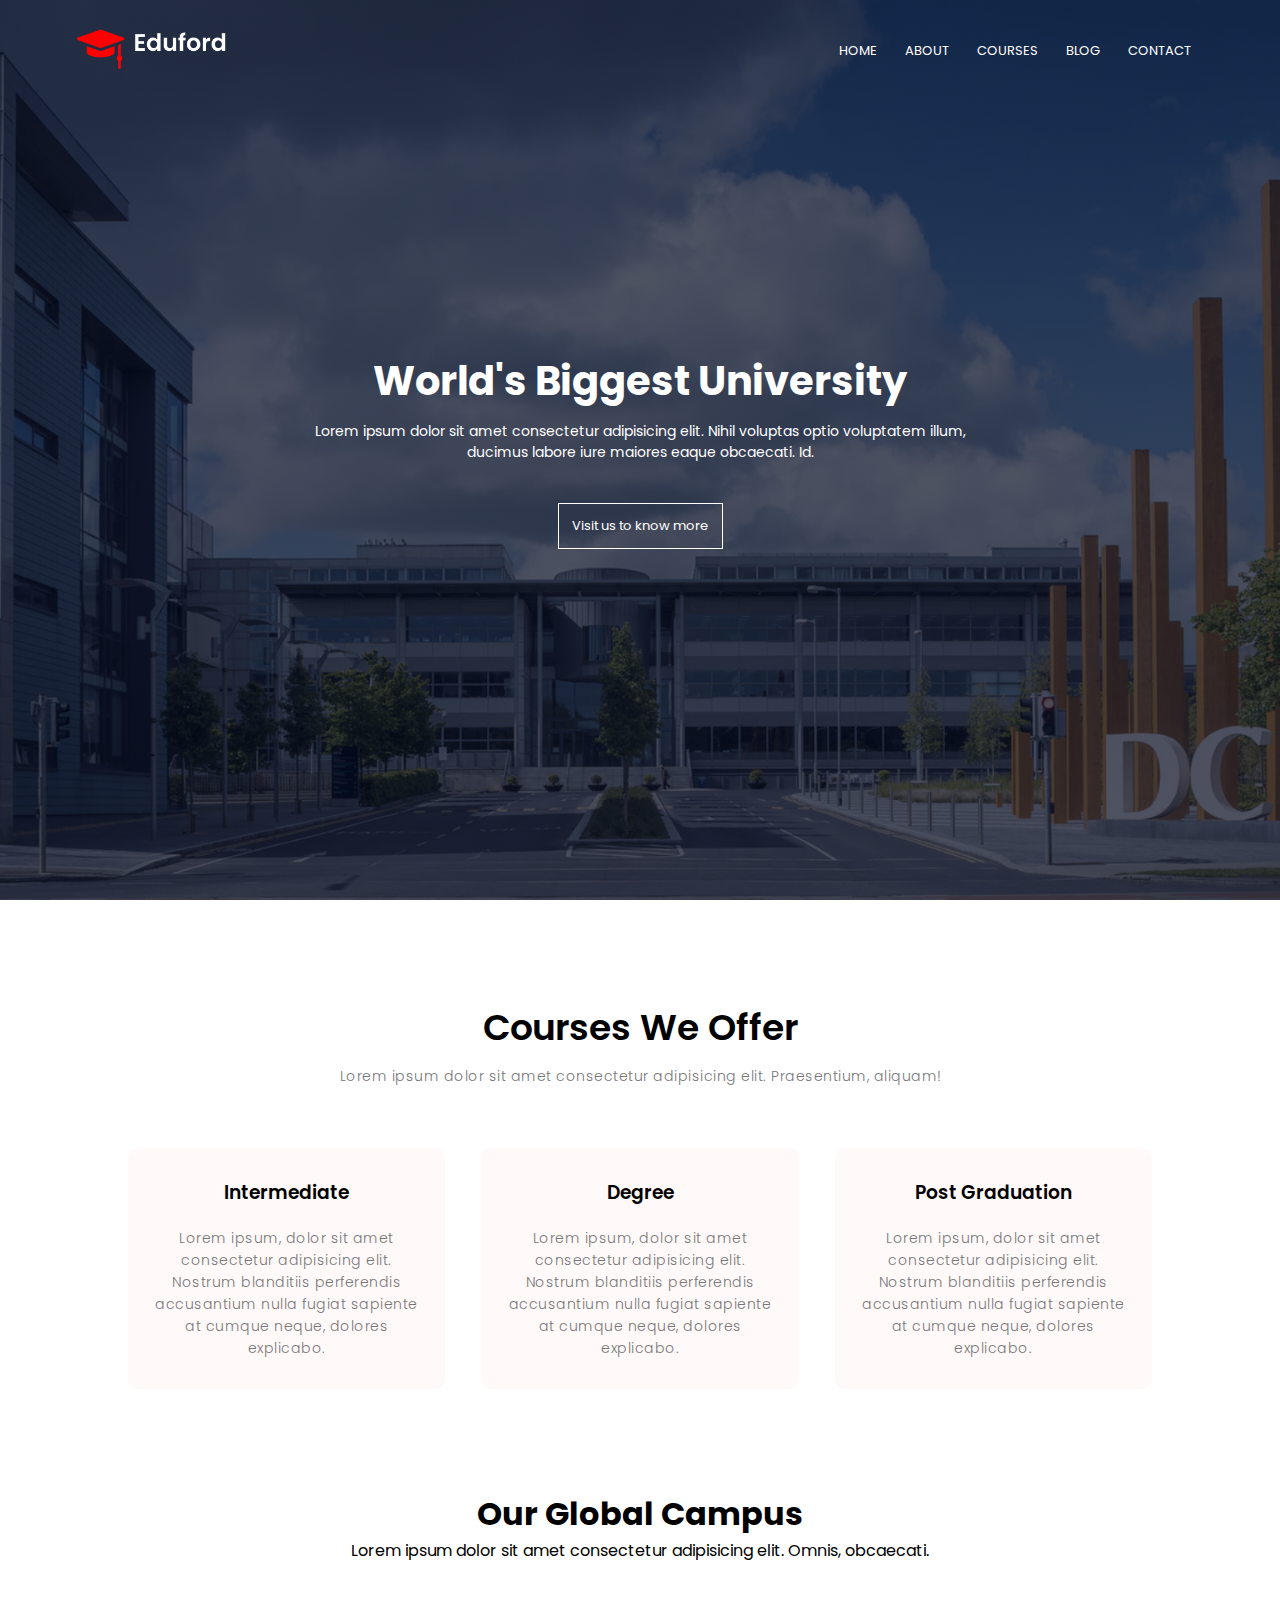
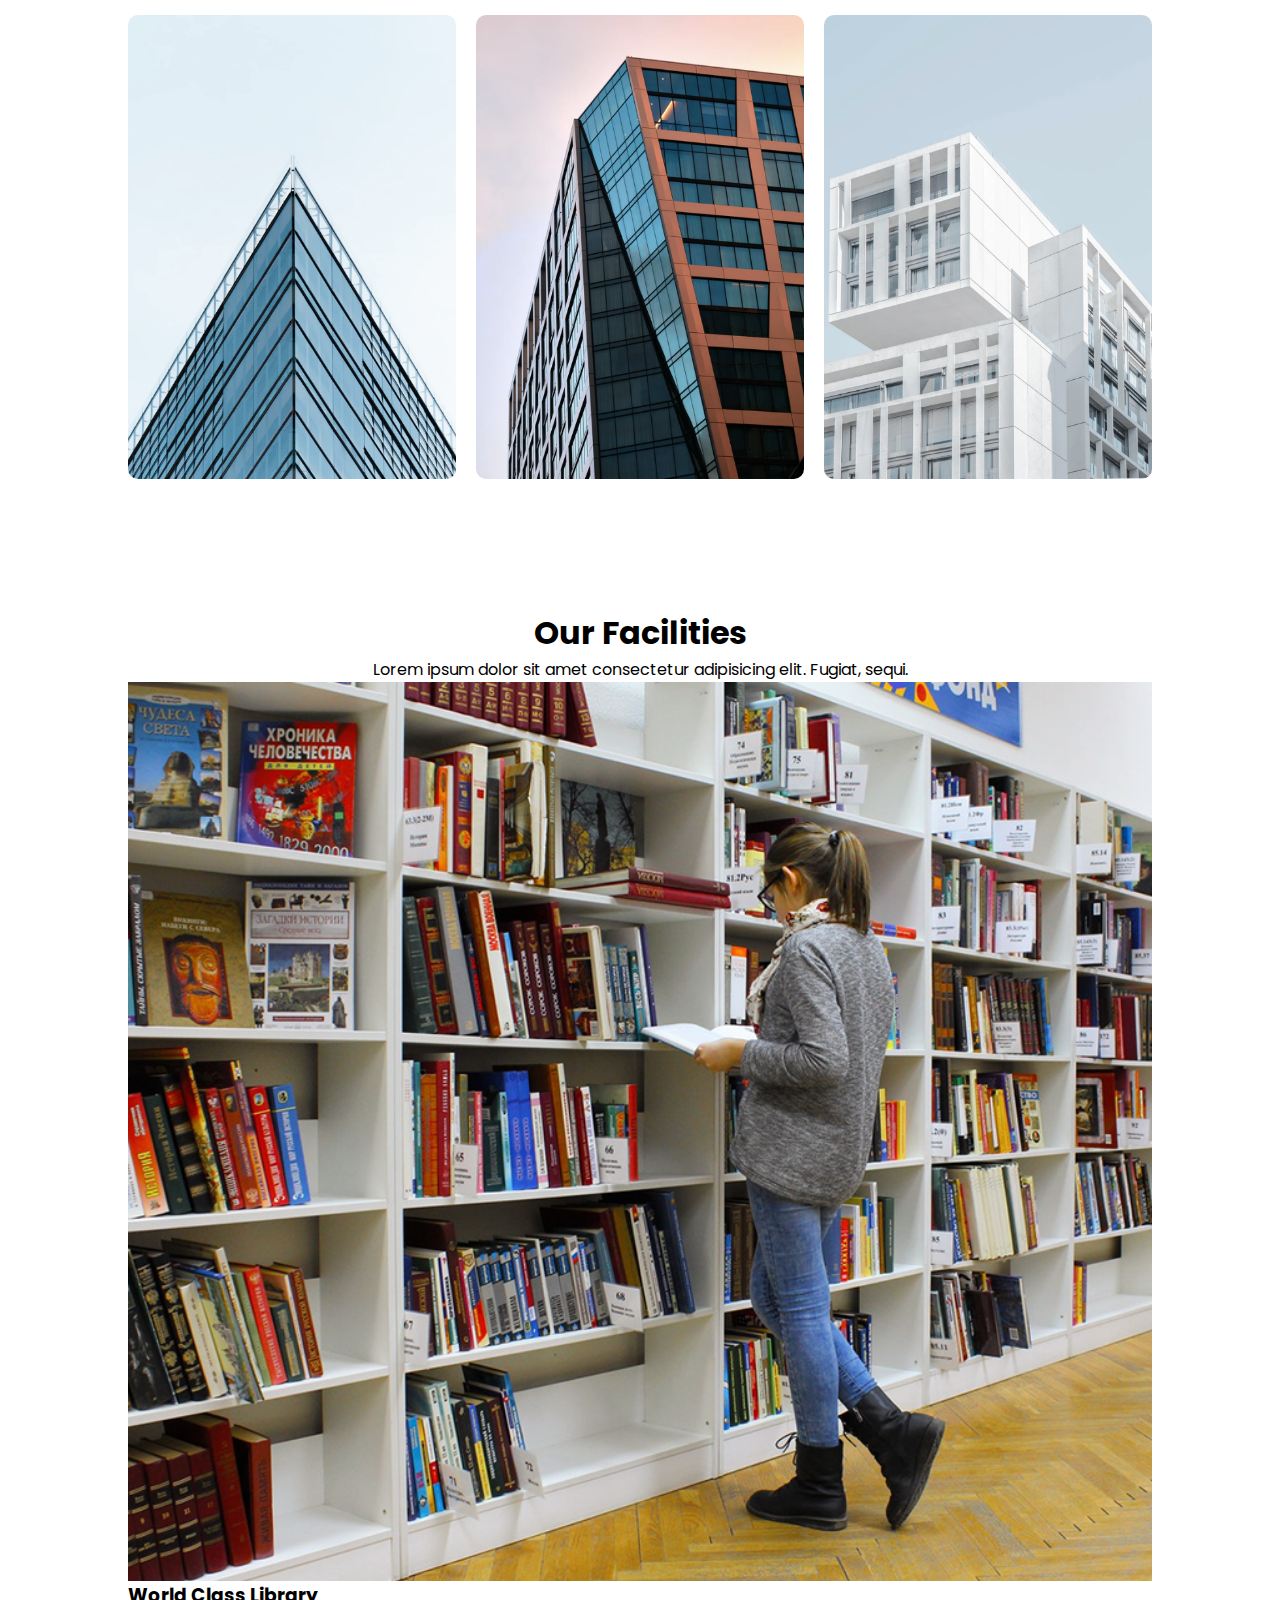
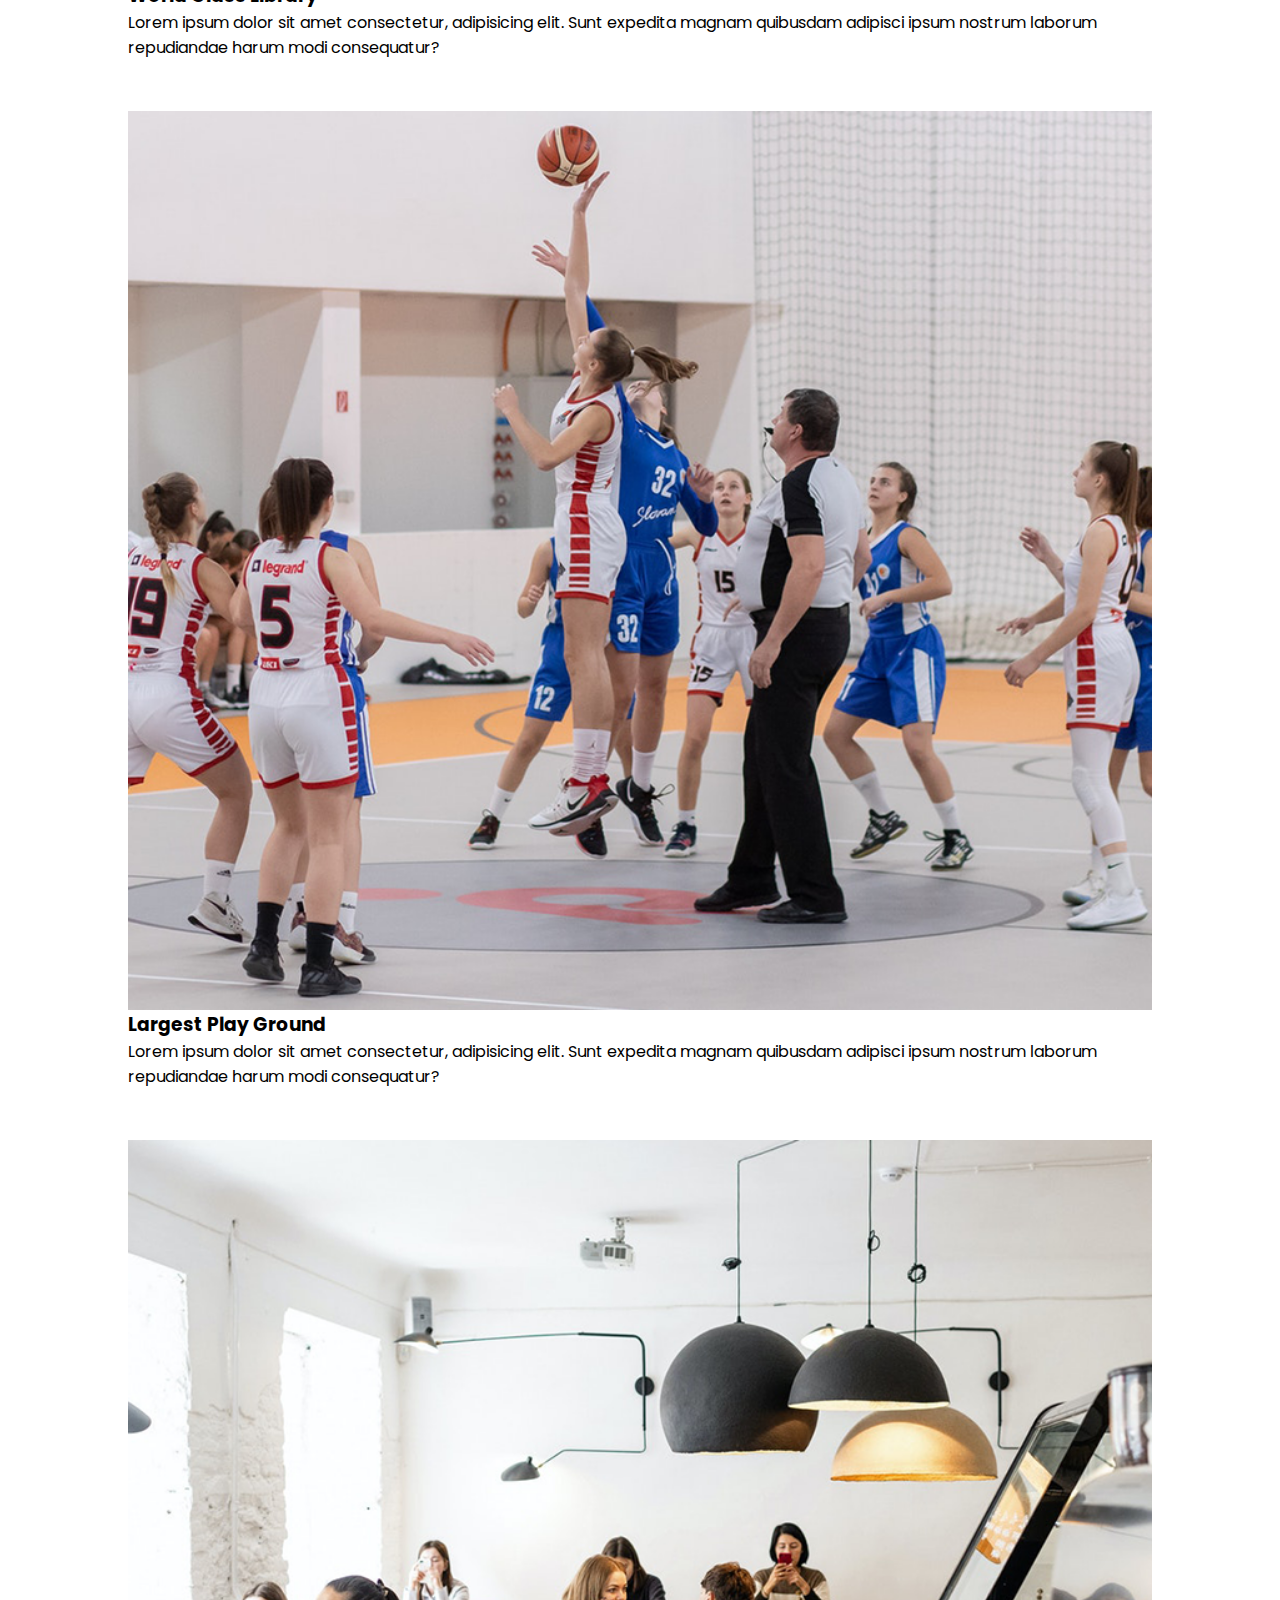
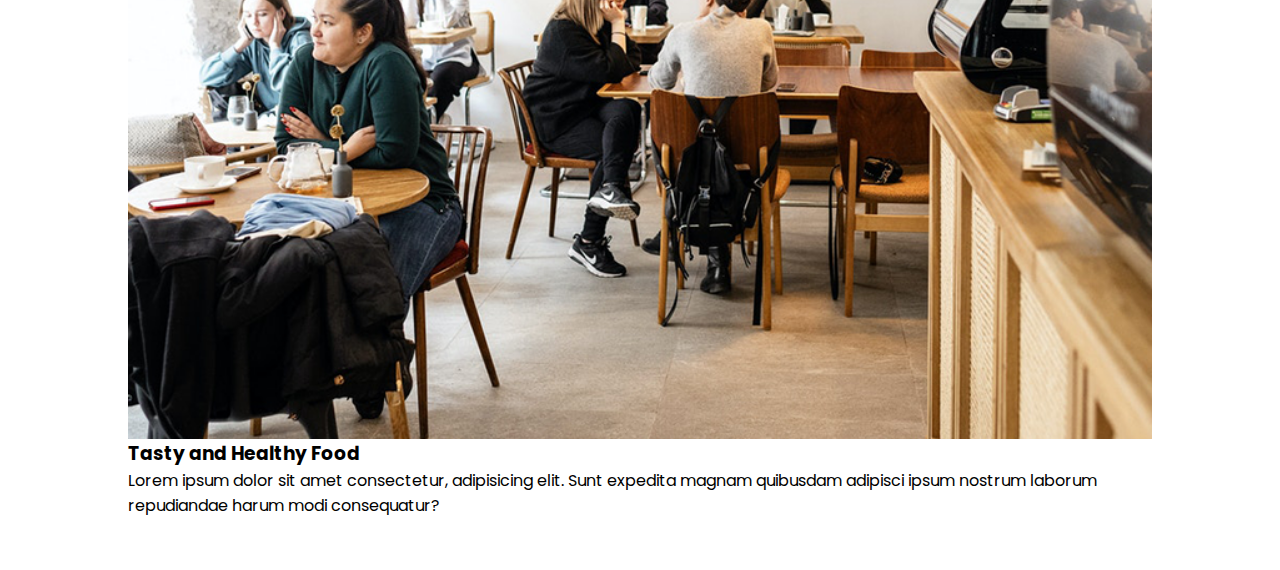
==== index.html @ 0d00aaef "initial commit with header,course, campus" ====
<!DOCTYPE html>
<html lang="en">
  <head>
    <meta charset="UTF-8" />
    <meta http-equiv="X-UA-Compatible" content="IE=edge" />
    <meta name="viewport" content="width=device-width, initial-scale=1.0" />
    <title>Eduford</title>

    <!-- Fonts -->
    <link rel="preconnect" href="https://fonts.googleapis.com" />
    <link rel="preconnect" href="https://fonts.gstatic.com" crossorigin />
    <link
      href="https://fonts.googleapis.com/css2?family=Poppins:wght@100;200;300;400;600;700&family=Urbanist:ital,wght@0,100;0,200;0,300;0,400;0,500;0,600;0,700;0,800;0,900;1,100;1,200;1,300;1,400;1,500;1,600;1,700;1,800;1,900&display=swap"
      rel="stylesheet"
    />
    <!-- /Fonts -->

    <!-- Links -->
    <link
      rel="stylesheet"
      href="https://cdnjs.cloudflare.com/ajax/libs/font-awesome/5.15.4/css/all.min.css"
      integrity="sha512-1ycn6IcaQQ40/MKBW2W4Rhis/DbILU74C1vSrLJxCq57o941Ym01SwNsOMqvEBFlcgUa6xLiPY/NS5R+E6ztJQ=="
      crossorigin="anonymous"
      referrerpolicy="no-referrer"
    />
    <link rel="stylesheet" href="./assets/css/style.css" />
    <!-- /Liknks -->
  </head>
  <body>
    <!-- ----- Header ----- -->
    <section class="header">
      <nav>
        <a href="index.html">
          <img src="./assets/images/logo.png" alt="Eduford" />
        </a>
        <div class="nav-links">
          <i class="fas fa-times" onclick="hideMenu()"></i>
          <ul>
            <li><a href="">HOME</a></li>
            <li><a href="">ABOUT</a></li>
            <li><a href="">COURSES</a></li>
            <li><a href="">BLOG</a></li>
            <li><a href="">CONTACT</a></li>
          </ul>
        </div>
        <i class="fas fa-bars" onclick="showMenu()"></i>
      </nav>

      <div class="text-box">
        <h1>World's Biggest University</h1>
        <p>
          Lorem ipsum dolor sit amet consectetur adipisicing elit. Nihil
          voluptas optio voluptatem illum, <br />
          ducimus labore iure maiores eaque obcaecati. Id.
        </p>
        <a href="#">Visit us to know more</a>
      </div>
    </section>
    <!-- ----- /Header ----- -->

    <!-- ----- Course ----- -->
    <section class="course">
      <h1>Courses We Offer</h1>
      <p>
        Lorem ipsum dolor sit amet consectetur adipisicing elit. Praesentium,
        aliquam!
      </p>
      <div class="row">
        <div class="course-col">
          <h3>Intermediate</h3>
          <p>
            Lorem ipsum, dolor sit amet consectetur adipisicing elit. Nostrum
            blanditiis perferendis accusantium nulla fugiat sapiente at cumque
            neque, dolores explicabo.
          </p>
        </div>
        <div class="course-col">
          <h3>Degree</h3>
          <p>
            Lorem ipsum, dolor sit amet consectetur adipisicing elit. Nostrum
            blanditiis perferendis accusantium nulla fugiat sapiente at cumque
            neque, dolores explicabo.
          </p>
        </div>
        <div class="course-col">
          <h3>Post Graduation</h3>
          <p>
            Lorem ipsum, dolor sit amet consectetur adipisicing elit. Nostrum
            blanditiis perferendis accusantium nulla fugiat sapiente at cumque
            neque, dolores explicabo.
          </p>
        </div>
      </div>
    </section>
    <!-- ----- /Course ----- -->

    <!-- ----- /Campus ----- -->
    <section class="campus">
      <h1>Our Global Campus</h1>
      <p>
        Lorem ipsum dolor sit amet consectetur adipisicing elit. Omnis,
        obcaecati.
      </p>
      <div class="row">
        <div class="campus-col">
          <img src="./assets/images/london.png" alt="London" />
          <div class="layer">
            <h3>LONDON</h3>
          </div>
        </div>
        <div class="campus-col">
          <img src="./assets/images/newyork.png" alt="London" />
          <div class="layer">
            <h3>NEW YORK</h3>
          </div>
        </div>
        <div class="campus-col">
          <img src="./assets/images/washington.png" alt="London" />
          <div class="layer">
            <h3>WASHINGTON</h3>
          </div>
        </div>
      </div>
    </section>
    <!-- ----- /Campus ----- -->

    <!-- ----- Facilities ----- -->
    <section class="facilities">
      <h1>Our Facilities</h1>
      <p>
        Lorem ipsum dolor sit amet consectetur adipisicing elit. Fugiat, sequi.
      </p>
      <div class="facilities-col">
        <img src="./assets/images/library.png" alt="Library" />
        <h3>World Class Library</h3>
        <p>
          Lorem ipsum dolor sit amet consectetur, adipisicing elit. Sunt
          expedita magnam quibusdam adipisci ipsum nostrum laborum repudiandae
          harum modi consequatur?
        </p>
      </div>
      <div class="facilities-col">
        <img src="./assets/images/basketball.png" alt="Library" />
        <h3>Largest Play Ground</h3>
        <p>
          Lorem ipsum dolor sit amet consectetur, adipisicing elit. Sunt
          expedita magnam quibusdam adipisci ipsum nostrum laborum repudiandae
          harum modi consequatur?
        </p>
      </div>
      <div class="facilities-col">
        <img src="./assets/images/cafeteria.png" alt="Library" />
        <h3>Tasty and Healthy Food</h3>
        <p>
          Lorem ipsum dolor sit amet consectetur, adipisicing elit. Sunt
          expedita magnam quibusdam adipisci ipsum nostrum laborum repudiandae
          harum modi consequatur?
        </p>
      </div>
    </section>
    <!-- ----- /Facilities ----- -->
    <script src="./assets/js/index.js"></script>
  </body>
</html>
---- assets/css/style.css ----
* {
  margin: 0;
  padding: 0;
  font-family: "Poppins", sans-serif;
}

/*#region header*/
.header {
  min-height: 100vh;
  width: 100%;
  background-image: linear-gradient(rgba(4, 9, 30, 0.7), rgba(4, 9, 30, 0.7)),
    url("../images/banner.png");
  background-position: center;
  background-size: cover;
  position: relative;
}

nav {
  display: flex;
  align-items: center;
  justify-content: space-between;
  padding: 2% 6%;
}

nav img {
  width: 150px;
}

.nav-links {
  flex: 1;
  text-align: right;
}
.nav-links ul li {
  list-style: none;
  display: inline-block;
  padding: 8px 12px;
  position: relative;
}

.nav-links ul li::after {
  content: "";
  width: 0%;
  height: 2px;
  background: #f44336;
  display: block;
  margin: auto;
  transition: width 0.5s;
}

.nav-links ul li:hover::after {
  width: 100%;
}

.nav-links ul li a {
  text-decoration: none;
  color: white;
  font-size: 13px;
}

.text-box {
  width: 90%;
  position: absolute;
  top: 50%;
  left: 50%;
  transform: translate(-50%, -50%);
  text-align: center;
  color: #fff;
}
.text-box h1 {
  font-size: 62px;
}
.text-box p {
  margin: 10px 0 40px; /* top: 10px, left & right : 0px, bottom: 40px */
  font-size: 14px;
  color: #fff;
}
.text-box a {
  display: inline-block;
  text-decoration: none;
  color: #fff;
  border: 1px solid #fff;
  padding: 12px 13px;
  font-size: 13px;
  background: transparent;
  cursor: pointer;
  position: relative;
}

.text-box a:hover {
  border: 1px solid #f44336;
  background-color: #f44336;
  transition: 1s;
}

nav .fas {
  display: none;
}

@media (max-width: 1280px) {
  .text-box h1 {
    font-size: 40px;
  }
}

@media (max-width: 768px) {
  .header {
    overflow-x: hidden;
  }
  .text-box h1 {
    font-size: 20px;
  }
  .nav-links ul li {
    display: block;
  }

  .nav-links {
    position: absolute;
    background-color: #f44336;
    width: 200px;
    height: 100vh;
    top: 0;
    right: -200px;
    text-align: left;
    z-index: 2;
    transition: 0.5s;
  }
  nav .fas {
    display: block;
    color: #fff;
    margin: 10px;
    cursor: pointer;
    font-size: 22px;
  }

  .nav-links ul {
    padding: 30px;
  }
}
/*#endregion */

/*#region course*/
.course {
  width: 80%;
  margin: auto;
  text-align: center;
  padding-top: 100px;
}

.course h1 {
  font-size: 36px;
  font-weight: 600;
}

.course p {
  color: #777;
  font-size: 14px;
  font-weight: 300;
  line-height: 22px;
  padding: 10px;
  letter-spacing: 0.5px;
}

.row {
  margin-top: 5%;
  display: flex;
  justify-content: space-between;
}

.course-col {
  flex-basis: 31%;
  background-color: rgb(255, 243, 243, 0.5);
  border-radius: 10px;
  margin-bottom: 5%;
  padding: 20px 12px;
  box-sizing: border-box;
  transition: 0.7s;
}

.course-col:hover {
  background-color: rgb(255, 243, 243, 1);
  box-shadow: 0 0 20px 0 rgba(0, 0, 0, 0.2);
  -webkit-box-shadow: 0 0 20px 0 rgba(0, 0, 0, 0.2);
  -moz-box-shadow: 0 0 20px 0 rgba(0, 0, 0, 0.2);
}

.course-col h3 {
  text-align: center;
  font-weight: 600;
  margin: 10px 0;
}

@media (max-width: 768px) {
  .course h1 {
    font-size: 18px;
  }

  .course p {
    font-size: 10px;
  }
  .row {
    flex-direction: column;
  }
}
/*#endregion */

/*#region campus*/
.campus {
  width: 80%;
  margin: auto;
  text-align: center;
  padding-top: 50px;
}

.campus-col {
  flex-basis: 32%;
  border-radius: 10px;
  margin-bottom: 30px;
  position: relative;
  overflow: hidden;
}

.campus-col img {
  width: 100%;
  display: block;
}

.layer {
  background: transparent;
  height: 100%;
  width: 100%;
  position: absolute;
  top: 0;
  left: 0;
  transition: 0.5s;
}

.layer:hover {
  background: rgba(226, 0, 0, 0.7);
}

.layer h3 {
  width: 100%;
  font-weight: 500;
  color: #fff;
  font-size: 26px;
  position: absolute;
  bottom: 25px;
  left: 50%;
  transform: translateX(-50%);
  position: absolute;
  transition: 0.5s;
  opacity: 0;
}

.layer:hover h3 {
  bottom: 49%;
  opacity: 1;
}

/*#endregion */

/*#region facilities*/
.facilities {
  width: 80%;
  margin: auto;
  text-align: center;
  padding-top: 100px;
}

.facilities-col {
  flex-basis: 31%;
  border-radius: 10px;
  margin-bottom: 5%;
  text-align: left;
}

.facilities-col img {
  width: 100%;
  display: block;
}

/*#endregion */
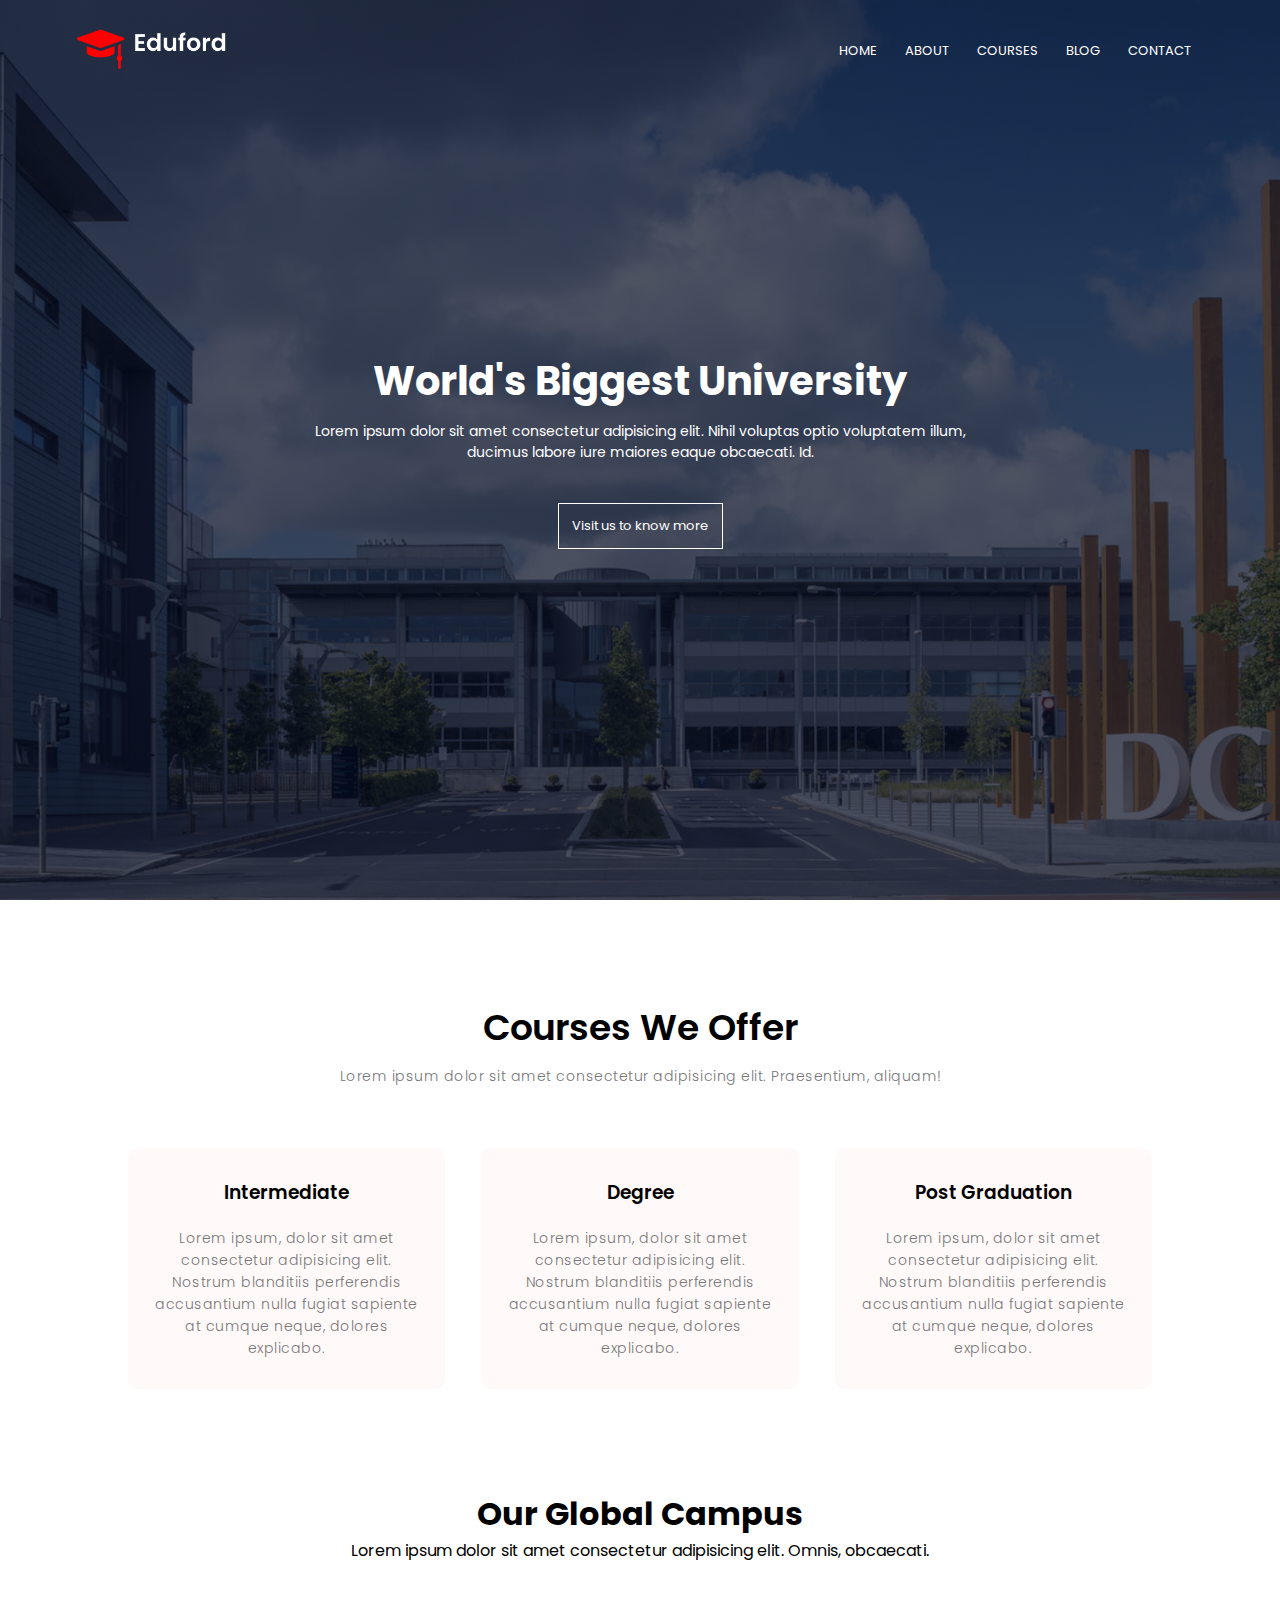
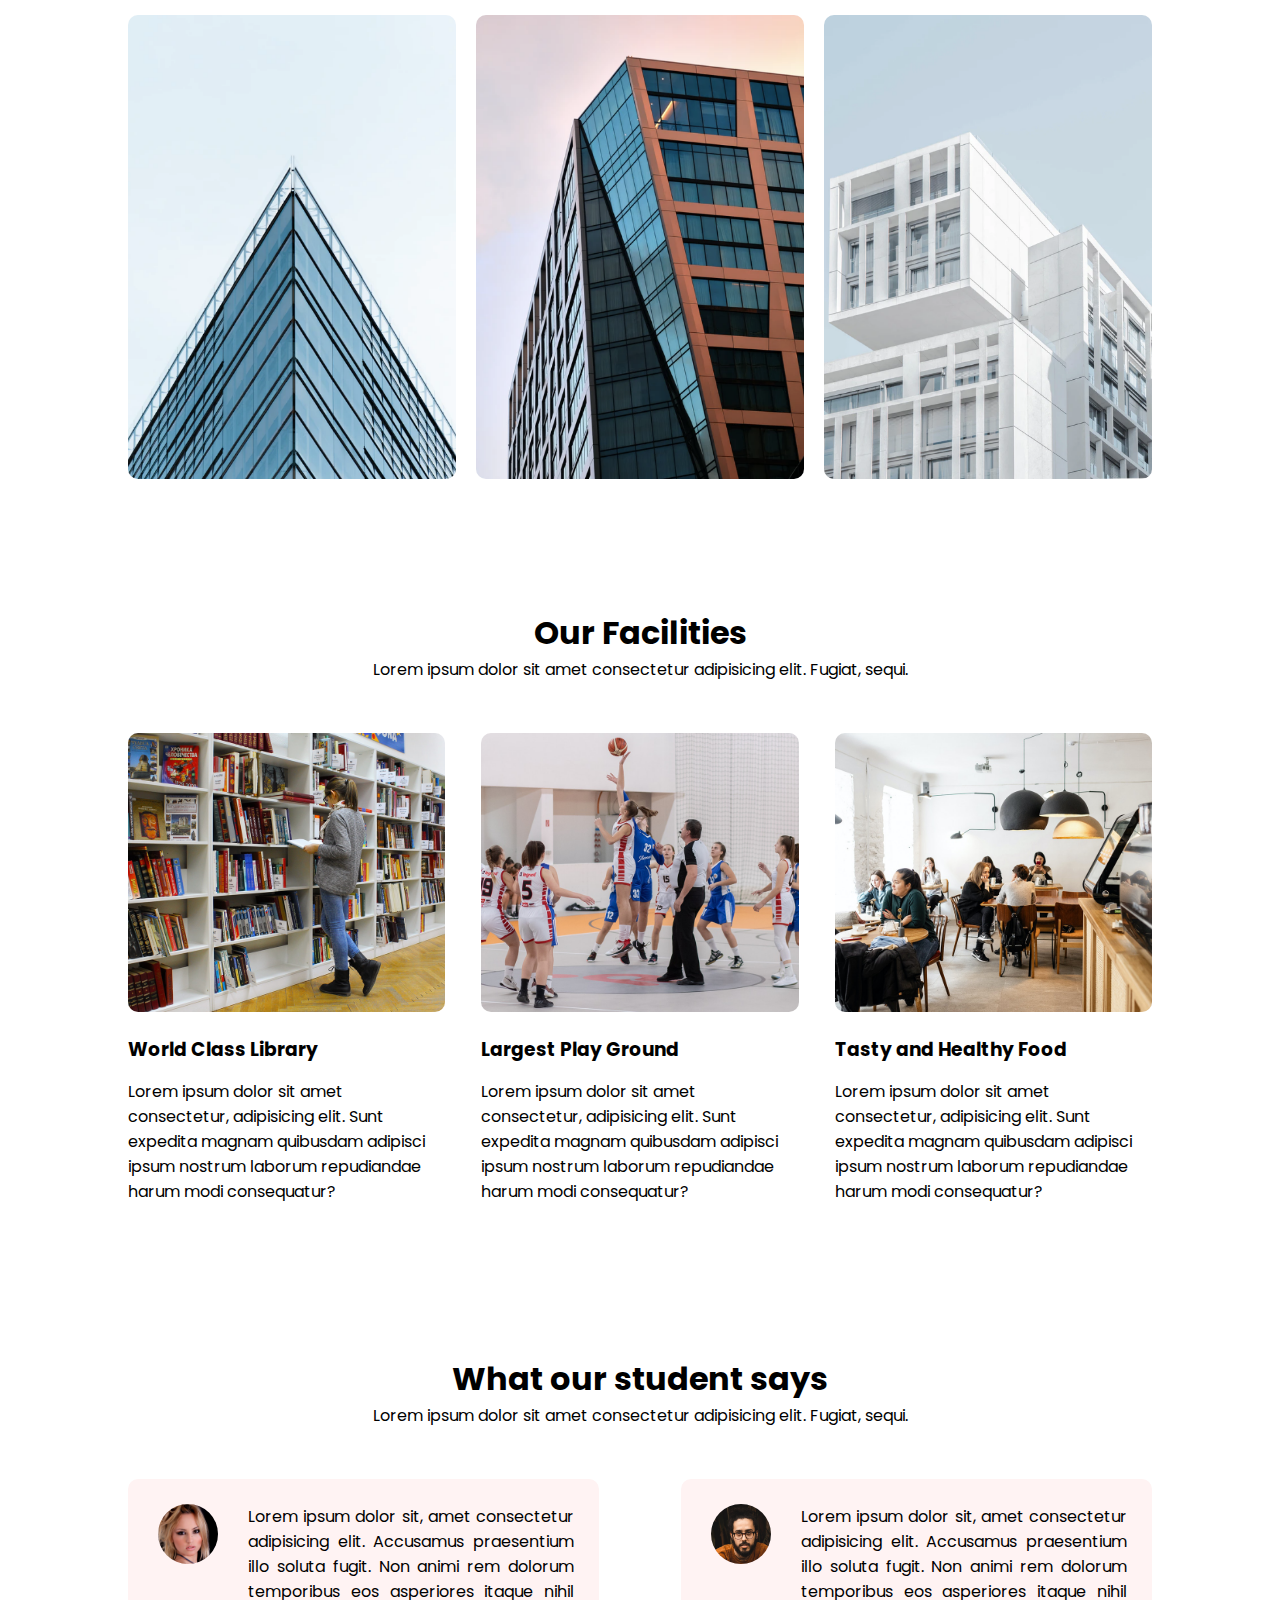
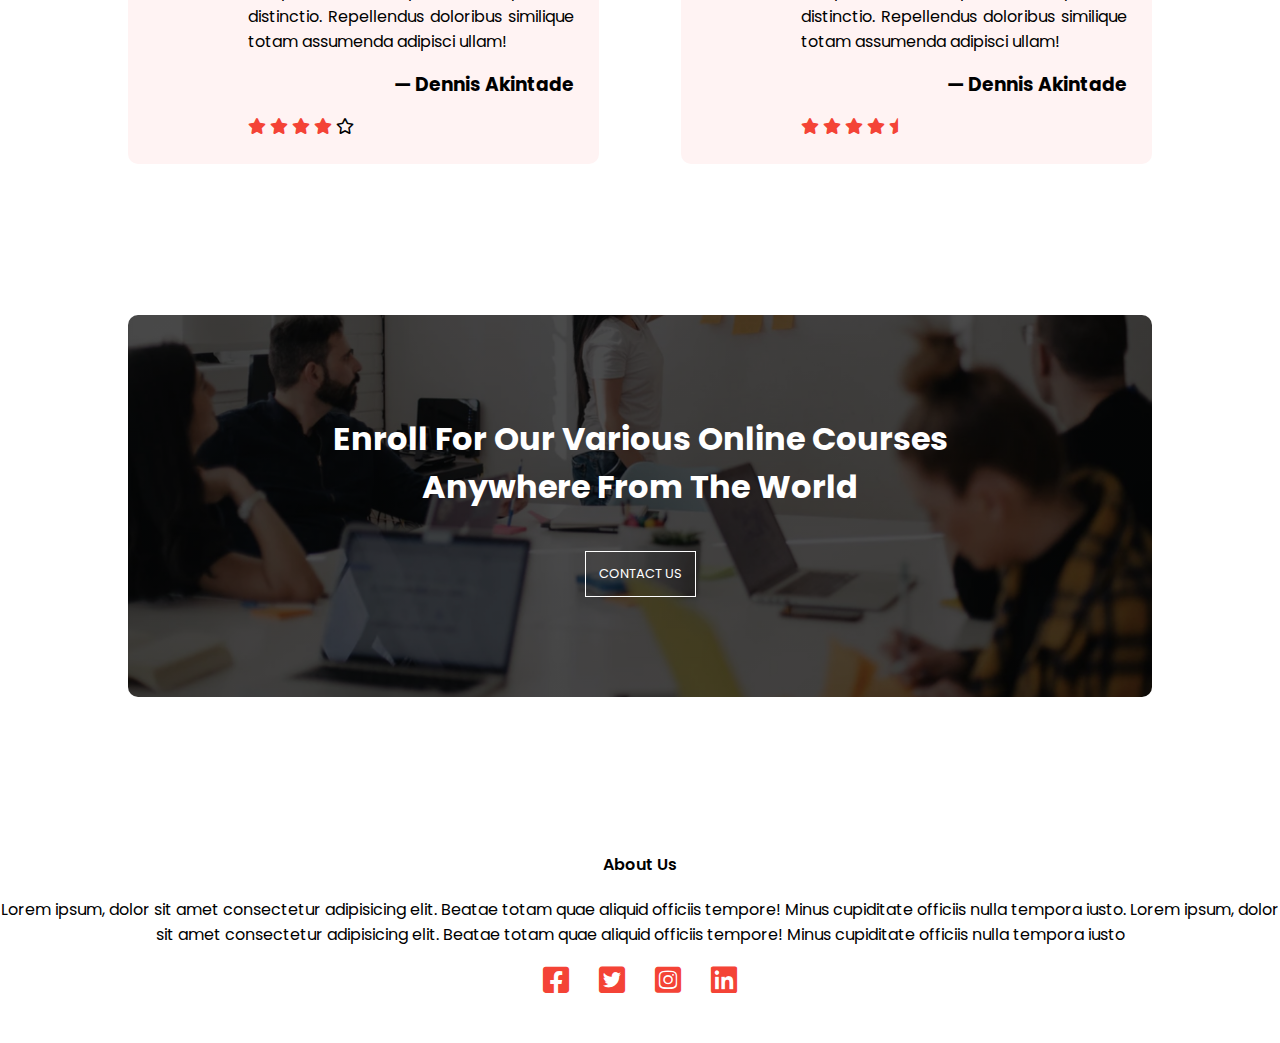
==== commit ea329c67: "add footer section" ====
--- a/index.html
+++ b/index.html
@@ -27,7 +27,9 @@
     <!-- /Liknks -->
   </head>
   <body>
-    <!-- ----- Header ----- -->
+    <!--====================================================================================================================
+    +                                                 Header                                                                +
+    ======================================================================================================================-->
     <section class="header">
       <nav>
         <a href="index.html">
@@ -47,18 +49,22 @@
       </nav>
 
       <div class="text-box">
-        <h1>World's Biggest University</h1>
+        <h1 id="title">World's Biggest University</h1>
         <p>
           Lorem ipsum dolor sit amet consectetur adipisicing elit. Nihil
           voluptas optio voluptatem illum, <br />
           ducimus labore iure maiores eaque obcaecati. Id.
         </p>
-        <a href="#">Visit us to know more</a>
-      </div>
-    </section>
-    <!-- ----- /Header ----- -->
-
-    <!-- ----- Course ----- -->
+        <a class="hero-btn" href="#">Visit us to know more</a>
+      </div>
+    </section>
+    <!--====================================================================================================================
+    +                                                 /Header                                                               +
+    ======================================================================================================================-->
+
+    <!--====================================================================================================================
+    +                                                 Course                                                                +
+    ======================================================================================================================-->
     <section class="course">
       <h1>Courses We Offer</h1>
       <p>
@@ -92,9 +98,13 @@
         </div>
       </div>
     </section>
-    <!-- ----- /Course ----- -->
-
-    <!-- ----- /Campus ----- -->
+    <!--====================================================================================================================
+    +                                                 /Course                                                               +
+    ======================================================================================================================-->
+
+    <!--====================================================================================================================
+    +                                                 Campus                                                                +
+    ======================================================================================================================-->
     <section class="campus">
       <h1>Our Global Campus</h1>
       <p>
@@ -122,43 +132,137 @@
         </div>
       </div>
     </section>
-    <!-- ----- /Campus ----- -->
-
-    <!-- ----- Facilities ----- -->
+    <!--====================================================================================================================
+    +                                                 /Campus                                                              +
+    ======================================================================================================================-->
+
+    <!--====================================================================================================================
+    +                                                 Facilities                                                           +
+    ======================================================================================================================-->
     <section class="facilities">
       <h1>Our Facilities</h1>
       <p>
         Lorem ipsum dolor sit amet consectetur adipisicing elit. Fugiat, sequi.
       </p>
-      <div class="facilities-col">
-        <img src="./assets/images/library.png" alt="Library" />
-        <h3>World Class Library</h3>
-        <p>
-          Lorem ipsum dolor sit amet consectetur, adipisicing elit. Sunt
-          expedita magnam quibusdam adipisci ipsum nostrum laborum repudiandae
-          harum modi consequatur?
-        </p>
-      </div>
-      <div class="facilities-col">
-        <img src="./assets/images/basketball.png" alt="Library" />
-        <h3>Largest Play Ground</h3>
-        <p>
-          Lorem ipsum dolor sit amet consectetur, adipisicing elit. Sunt
-          expedita magnam quibusdam adipisci ipsum nostrum laborum repudiandae
-          harum modi consequatur?
-        </p>
-      </div>
-      <div class="facilities-col">
-        <img src="./assets/images/cafeteria.png" alt="Library" />
-        <h3>Tasty and Healthy Food</h3>
-        <p>
-          Lorem ipsum dolor sit amet consectetur, adipisicing elit. Sunt
-          expedita magnam quibusdam adipisci ipsum nostrum laborum repudiandae
-          harum modi consequatur?
-        </p>
-      </div>
-    </section>
-    <!-- ----- /Facilities ----- -->
+      <div class="row">
+        <div class="facilities-col">
+          <img src="./assets/images/library.png" alt="Library" />
+          <h3>World Class Library</h3>
+          <p>
+            Lorem ipsum dolor sit amet consectetur, adipisicing elit. Sunt
+            expedita magnam quibusdam adipisci ipsum nostrum laborum repudiandae
+            harum modi consequatur?
+          </p>
+        </div>
+        <div class="facilities-col">
+          <img src="./assets/images/basketball.png" alt="Library" />
+          <h3>Largest Play Ground</h3>
+          <p>
+            Lorem ipsum dolor sit amet consectetur, adipisicing elit. Sunt
+            expedita magnam quibusdam adipisci ipsum nostrum laborum repudiandae
+            harum modi consequatur?
+          </p>
+        </div>
+        <div class="facilities-col">
+          <img src="./assets/images/cafeteria.png" alt="Library" />
+          <h3>Tasty and Healthy Food</h3>
+          <p>
+            Lorem ipsum dolor sit amet consectetur, adipisicing elit. Sunt
+            expedita magnam quibusdam adipisci ipsum nostrum laborum repudiandae
+            harum modi consequatur?
+          </p>
+        </div>
+      </div>
+    </section>
+    <!--====================================================================================================================
+    +                                                 /Facilities                                                          +
+    ======================================================================================================================-->
+
+    <!--====================================================================================================================
+    +                                                 Testimonials                                                         +
+    ======================================================================================================================-->
+    <section class="tetimonials">
+      <h1>What our student says</h1>
+      <p>
+        Lorem ipsum dolor sit amet consectetur adipisicing elit. Fugiat, sequi.
+      </p>
+      <div class="row">
+        <div class="tetimonial-col">
+          <img src="./assets/images/user1.jpg" alt="" srcset="" />
+          <div>
+            <p>
+              Lorem ipsum dolor sit, amet consectetur adipisicing elit.
+              Accusamus praesentium illo soluta fugit. Non animi rem dolorum
+              temporibus eos asperiores itaque nihil distinctio. Repellendus
+              doloribus similique totam assumenda adipisci ullam!
+            </p>
+            <h3>&mdash; Dennis Akintade</h3>
+            <i class="fas fa-star"></i>
+            <i class="fas fa-star"></i>
+            <i class="fas fa-star"></i>
+            <i class="fas fa-star"></i>
+            <i class="far fa-star"></i>
+          </div>
+        </div>
+        <div class="tetimonial-col">
+          <img src="./assets/images/user2.jpg" alt="" srcset="" />
+          <div>
+            <p>
+              Lorem ipsum dolor sit, amet consectetur adipisicing elit.
+              Accusamus praesentium illo soluta fugit. Non animi rem dolorum
+              temporibus eos asperiores itaque nihil distinctio. Repellendus
+              doloribus similique totam assumenda adipisci ullam!
+            </p>
+            <h3>&mdash; Dennis Akintade</h3>
+            <i class="fas fa-star"></i>
+            <i class="fas fa-star"></i>
+            <i class="fas fa-star"></i>
+            <i class="fas fa-star"></i>
+            <i class="fas fa-star-half"></i>
+          </div>
+        </div>
+      </div>
+    </section>
+    <!--====================================================================================================================
+    +                                                 /Testimonials                                                        +
+    ======================================================================================================================-->
+
+    <!--====================================================================================================================
+    +                                                 Call To Action                                                        +
+    ======================================================================================================================-->
+    <section class="cta">
+      <h1>
+        enroll for our various online courses <br />
+        anywhere from the world
+      </h1>
+      <a class="hero-btn" href="">CONTACT US</a>
+    </section>
+    <!--====================================================================================================================
+    +                                                 /Call To Action                                                       +
+    ======================================================================================================================-->
+
+    <!--====================================================================================================================
+    +                                                 Footer                                                                +
+    ======================================================================================================================-->
+    <section class="footer">
+      <h4>About Us</h4>
+      <p>
+        Lorem ipsum, dolor sit amet consectetur adipisicing elit. Beatae totam
+        quae aliquid officiis tempore! Minus cupiditate officiis nulla tempora
+        iusto. Lorem ipsum, dolor sit amet consectetur adipisicing elit. Beatae
+        totam quae aliquid officiis tempore! Minus cupiditate officiis nulla
+        tempora iusto
+      </p>
+      <div class="icons">
+        <i class="fab fa-facebook-square"></i>
+        <i class="fab fa-twitter-square"></i>
+        <i class="fab fa-instagram-square"></i>
+        <i class="fab fa-linkedin"></i>
+      </div>
+    </section>
+    <!--====================================================================================================================
+    +                                                 /Footer                                                               +
+    ======================================================================================================================-->
     <script src="./assets/js/index.js"></script>
   </body>
 </html>
--- a/assets/css/style.css
+++ b/assets/css/style.css
@@ -74,7 +74,7 @@
   font-size: 14px;
   color: #fff;
 }
-.text-box a {
+.hero-btn {
   display: inline-block;
   text-decoration: none;
   color: #fff;
@@ -86,7 +86,7 @@
   position: relative;
 }
 
-.text-box a:hover {
+.hero-btn:hover {
   border: 1px solid #f44336;
   background-color: #f44336;
   transition: 1s;
@@ -274,9 +274,131 @@
   text-align: left;
 }
 
+.facilities-col p {
+  padding: 0;
+}
+
+.facilities-col h3 {
+  margin: 16px 0px 15px;
+  text-align: left;
+}
+
 .facilities-col img {
   width: 100%;
-  display: block;
-}
-
-/*#endregion */
+  border-radius: 10px;
+}
+/*#endregion */
+
+/*#region testimonials*/
+.tetimonials {
+  width: 80%;
+  margin: auto;
+  text-align: center;
+  padding-top: 100px;
+}
+
+.tetimonial-col {
+  box-sizing: border-box;
+  flex-basis: 46%;
+  border-radius: 10px;
+  margin-bottom: 5%;
+  text-align: left;
+  background: #fff3f3;
+  padding: 25px;
+  cursor: pointer;
+  display: flex;
+}
+
+.tetimonial-col img {
+  width: 60px;
+  height: 60px;
+  border-radius: 50%;
+  margin-left: 5px;
+  margin-right: 30px;
+}
+
+.tetimonial-col p {
+  padding: 0;
+  text-align: justify;
+}
+
+.tetimonial-col h3 {
+  margin: 16px 0px 15px;
+  text-align: right;
+}
+.tetimonial-col .fas {
+  color: #f44336;
+}
+
+@media (max-width: 768px) {
+  .tetimonial-col img {
+    margin-left: 0px;
+    margin-right: 15px;
+  }
+}
+
+/*#endregion */
+
+/*#region testimonials*/
+.cta {
+  width: 80%;
+  margin: 100px auto;
+  background-image: linear-gradient(rgba(0, 0, 0, 0.7), rgba(0, 0, 0, 0.7)),
+    url("../images/banner2.jpg");
+  background-position: center;
+  background-size: cover;
+  border-radius: 10px;
+  text-align: center;
+  padding: 100px 0;
+}
+.cta h1 {
+  color: #fff;
+  margin-bottom: 40px;
+  text-transform: capitalize;
+  padding: 0;
+}
+
+@media (max-width: 768px) {
+  .cta h1 {
+    font-size: 24px;
+  }
+}
+/*#endregion */
+
+/*#region footer*/
+.footer {
+  width: 100%;
+  text-align: center;
+  padding: 30px 0;
+}
+
+.footer h4 {
+  margin: 25px 0 20px;
+  font-weight: 600;
+}
+
+.icons .fab {
+  font-size: 30px;
+  color: #f44336;
+  margin: 0 13px;
+  padding: 18px 0;
+  cursor: pointer;
+  transition: 0.5s;
+}
+
+.icons .fa-facebook-square:hover {
+  color: #3b5998;
+}
+.icons .fa-twitter-square:hover {
+  color: #00acee;
+}
+.icons .fa-instagram-square:hover {
+  color: #3f729b;
+}
+.icons .fa-linkedin:hover {
+  color: #0e76a8;
+}
+
+@media (max-width: 768px) {
+}
+/*#endregion */
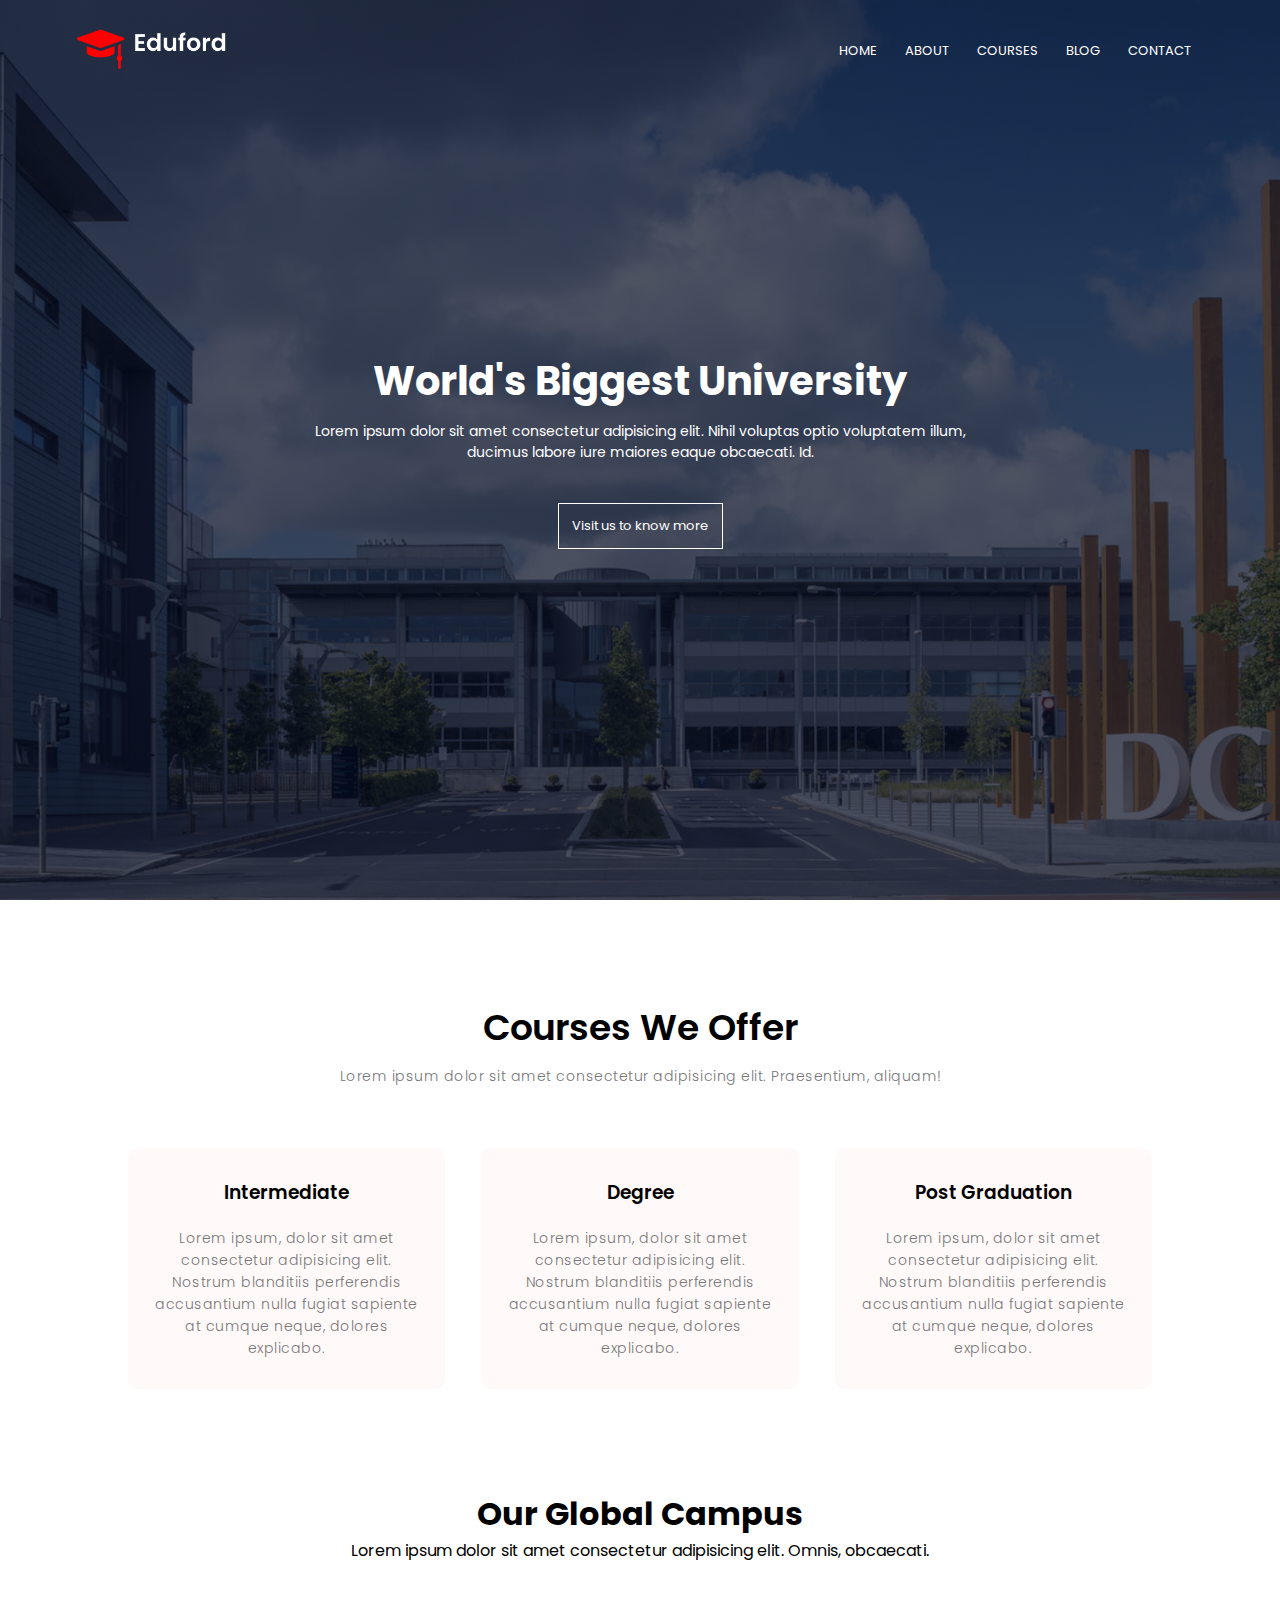
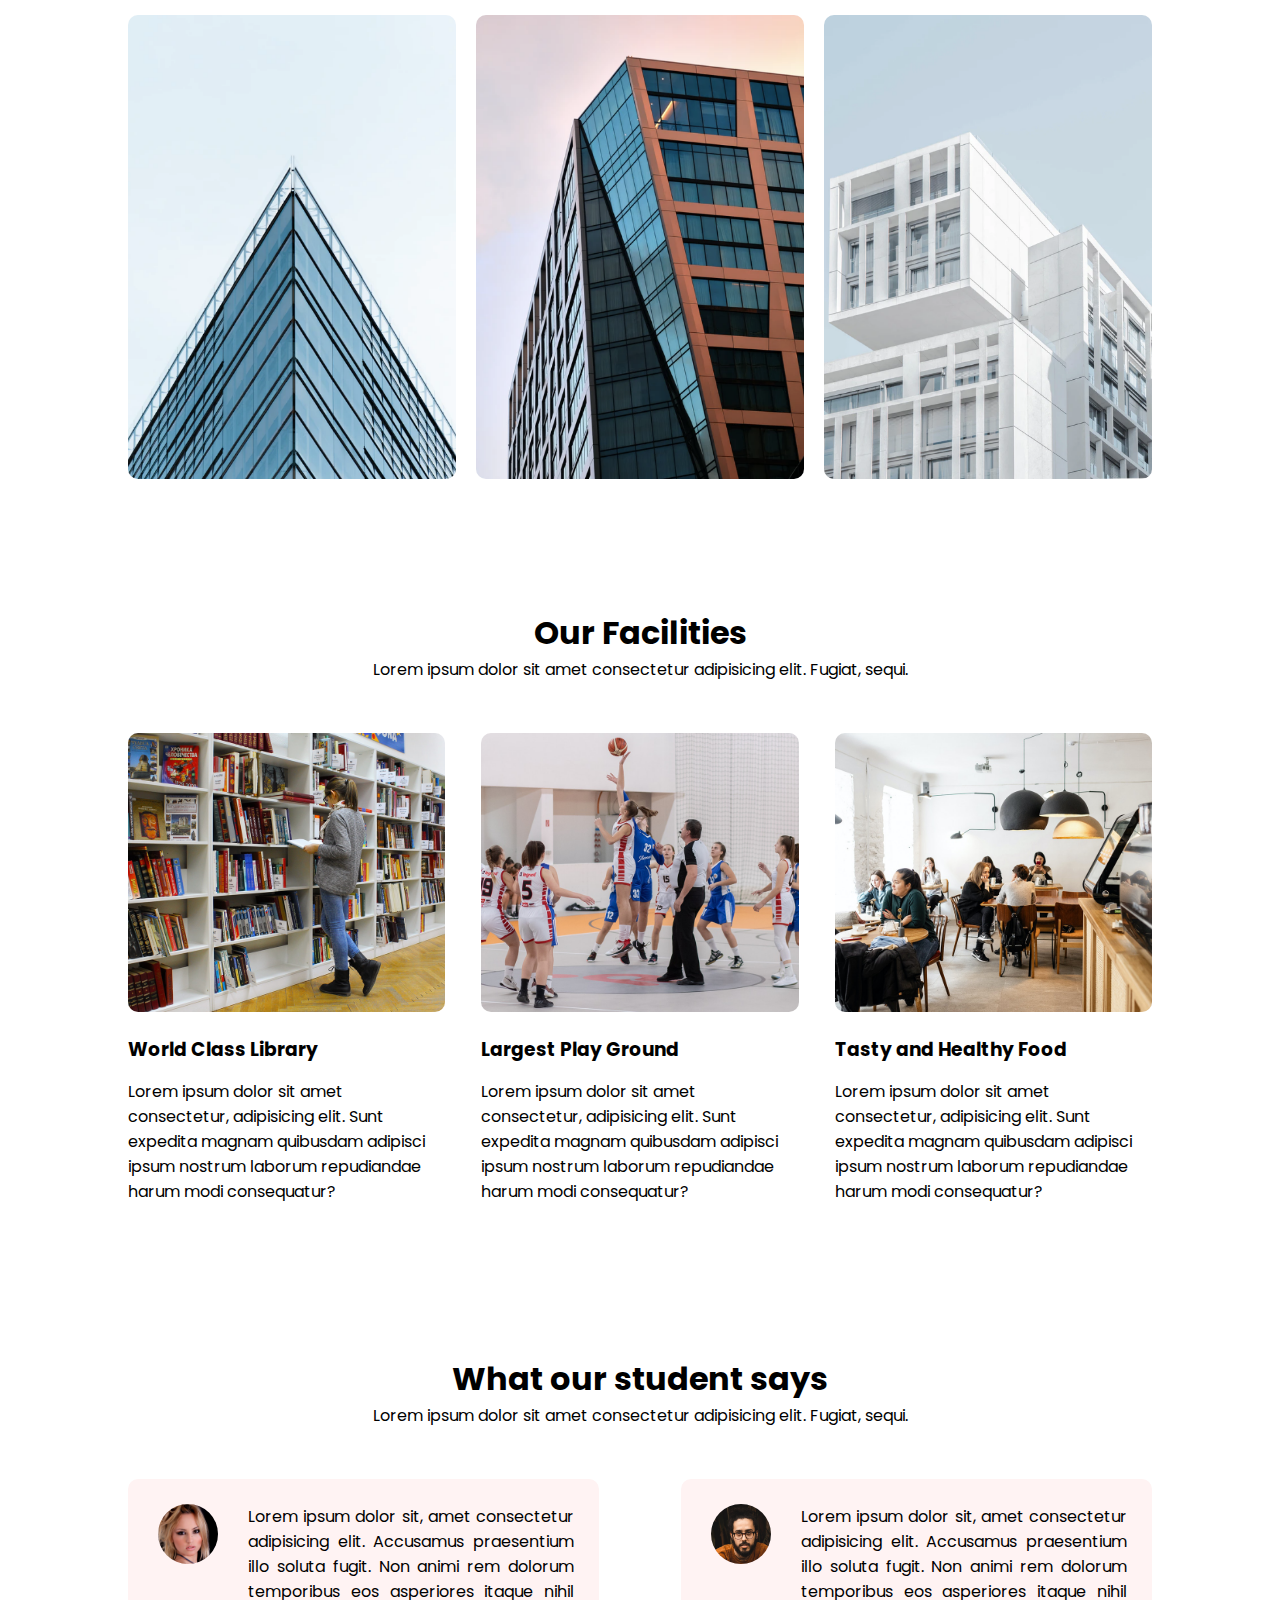
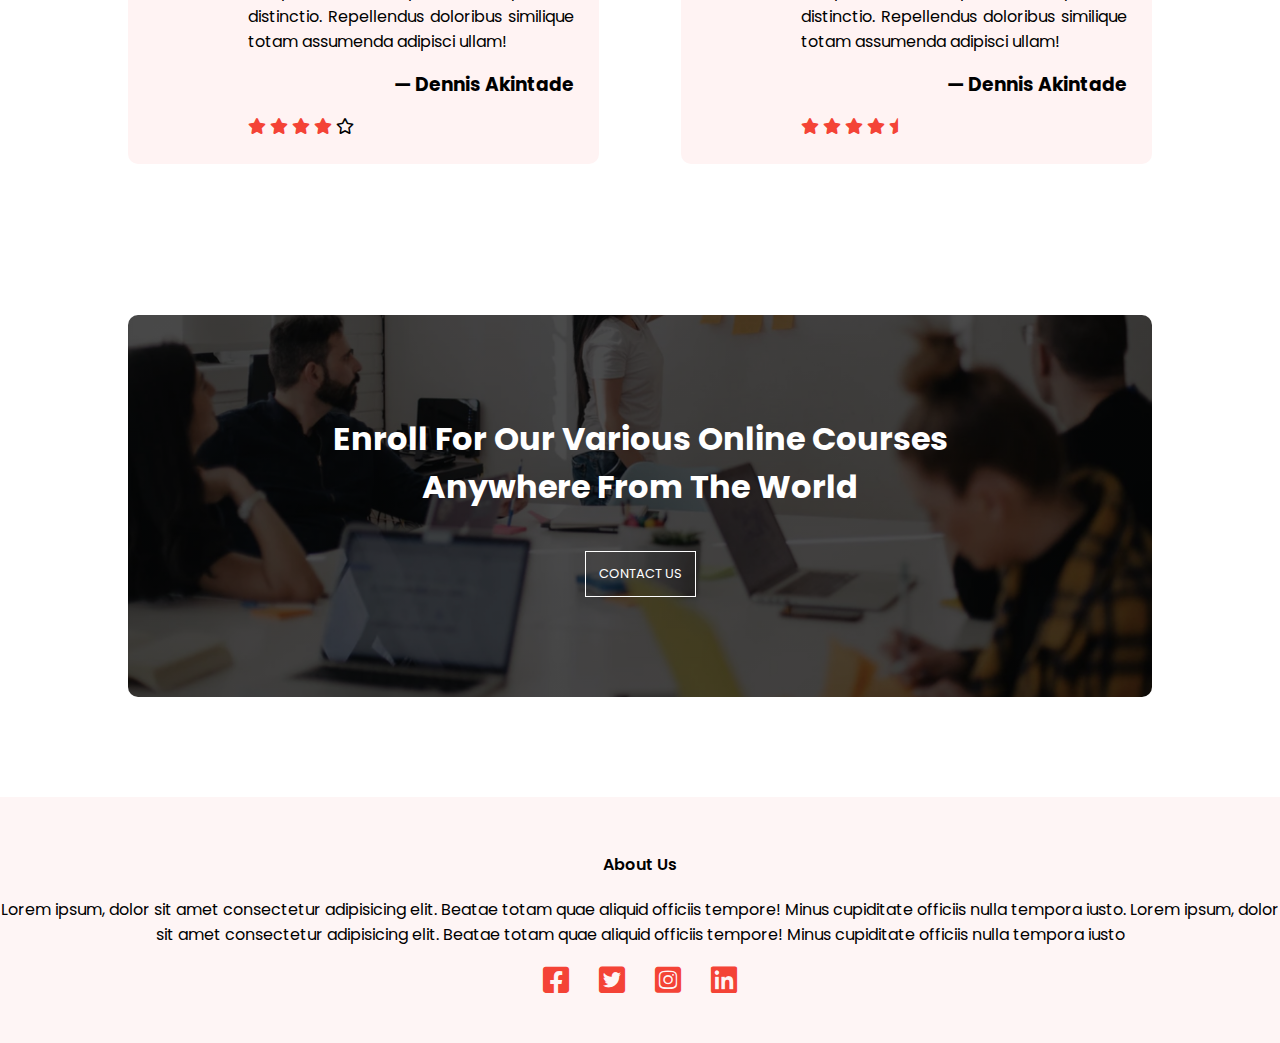
==== commit 188cff98: "add  about page" ====
--- a/index.html
+++ b/index.html
@@ -4,7 +4,7 @@
     <meta charset="UTF-8" />
     <meta http-equiv="X-UA-Compatible" content="IE=edge" />
     <meta name="viewport" content="width=device-width, initial-scale=1.0" />
-    <title>Eduford</title>
+    <title>Home - Eduford</title>
 
     <!-- Fonts -->
     <link rel="preconnect" href="https://fonts.googleapis.com" />
@@ -23,7 +23,8 @@
       crossorigin="anonymous"
       referrerpolicy="no-referrer"
     />
-    <link rel="stylesheet" href="./assets/css/style.css" />
+    <link rel="stylesheet" href="./assets/css/base.css" />
+    <link rel="stylesheet" href="./assets/css/index.css" />
     <!-- /Liknks -->
   </head>
   <body>
@@ -38,8 +39,8 @@
         <div class="nav-links">
           <i class="fas fa-times" onclick="hideMenu()"></i>
           <ul>
-            <li><a href="">HOME</a></li>
-            <li><a href="">ABOUT</a></li>
+            <li><a href="index.html">HOME</a></li>
+            <li><a href="about.html">ABOUT</a></li>
             <li><a href="">COURSES</a></li>
             <li><a href="">BLOG</a></li>
             <li><a href="">CONTACT</a></li>
--- a/assets/css/base.css
+++ b/assets/css/base.css
@@ -0,0 +1,35 @@
+* {
+  margin: 0;
+  padding: 0;
+  font-family: "Poppins", sans-serif;
+}
+
+.row {
+  margin-top: 5%;
+  display: flex;
+  justify-content: space-between;
+}
+
+.hero-btn {
+  display: inline-block;
+  text-decoration: none;
+  color: #fff;
+  border: 1px solid #fff;
+  padding: 12px 13px;
+  font-size: 13px;
+  background: transparent;
+  cursor: pointer;
+  position: relative;
+  transition: 1s;
+}
+
+.hero-btn:hover {
+  border: 1px solid #f44336;
+  background-color: #f44336;
+}
+
+@media (max-width: 768px) {
+  .row {
+    flex-direction: column;
+  }
+}
--- a/assets/css/index.css
+++ b/assets/css/index.css
@@ -0,0 +1,370 @@
+/*#region header*/
+.header {
+  min-height: 100vh;
+  width: 100%;
+  background-image: linear-gradient(rgba(4, 9, 30, 0.7), rgba(4, 9, 30, 0.7)),
+    url("../images/banner.png");
+  background-position: center;
+  background-size: cover;
+  position: relative;
+}
+
+nav {
+  display: flex;
+  align-items: center;
+  justify-content: space-between;
+  padding: 2% 6%;
+}
+
+nav img {
+  width: 150px;
+}
+
+.nav-links {
+  flex: 1;
+  text-align: right;
+}
+.nav-links ul li {
+  list-style: none;
+  display: inline-block;
+  padding: 8px 12px;
+  position: relative;
+}
+
+.nav-links ul li::after {
+  content: "";
+  width: 0%;
+  height: 2px;
+  background: #f44336;
+  display: block;
+  margin: auto;
+  transition: width 0.5s;
+}
+
+.nav-links ul li:hover::after {
+  width: 100%;
+}
+
+.nav-links ul li a {
+  text-decoration: none;
+  color: white;
+  font-size: 13px;
+}
+
+.text-box {
+  width: 90%;
+  position: absolute;
+  top: 50%;
+  left: 50%;
+  transform: translate(-50%, -50%);
+  text-align: center;
+  color: #fff;
+}
+.text-box h1 {
+  font-size: 62px;
+}
+.text-box p {
+  margin: 10px 0 40px; /* top: 10px, left & right : 0px, bottom: 40px */
+  font-size: 14px;
+  color: #fff;
+}
+
+nav .fas {
+  display: none;
+}
+
+@media (max-width: 1280px) {
+  .text-box h1 {
+    font-size: 40px;
+  }
+}
+
+@media (max-width: 768px) {
+  .header {
+    overflow-x: hidden;
+  }
+  .text-box h1 {
+    font-size: 20px;
+  }
+  .nav-links ul li {
+    display: block;
+  }
+
+  .nav-links {
+    position: absolute;
+    background-color: #f44336;
+    width: 200px;
+    height: 100vh;
+    top: 0;
+    right: -200px;
+    text-align: left;
+    z-index: 2;
+    transition: 0.5s;
+  }
+  nav .fas {
+    display: block;
+    color: #fff;
+    margin: 10px;
+    cursor: pointer;
+    font-size: 22px;
+  }
+
+  .nav-links ul {
+    padding: 30px;
+  }
+}
+/*#endregion */
+
+/*#region course*/
+.course {
+  width: 80%;
+  margin: auto;
+  text-align: center;
+  padding-top: 100px;
+}
+
+.course h1 {
+  font-size: 36px;
+  font-weight: 600;
+}
+
+.course p {
+  color: #777;
+  font-size: 14px;
+  font-weight: 300;
+  line-height: 22px;
+  padding: 10px;
+  letter-spacing: 0.5px;
+}
+
+.course-col {
+  flex-basis: 31%;
+  background-color: rgb(255, 243, 243, 0.5);
+  border-radius: 10px;
+  margin-bottom: 5%;
+  padding: 20px 12px;
+  box-sizing: border-box;
+  transition: 0.7s;
+}
+
+.course-col:hover {
+  background-color: rgb(255, 243, 243, 1);
+  box-shadow: 0 0 20px 0 rgba(0, 0, 0, 0.2);
+  -webkit-box-shadow: 0 0 20px 0 rgba(0, 0, 0, 0.2);
+  -moz-box-shadow: 0 0 20px 0 rgba(0, 0, 0, 0.2);
+}
+
+.course-col h3 {
+  text-align: center;
+  font-weight: 600;
+  margin: 10px 0;
+}
+
+@media (max-width: 768px) {
+  .course h1 {
+    font-size: 18px;
+  }
+
+  .course p {
+    font-size: 10px;
+  }
+}
+/*#endregion */
+
+/*#region campus*/
+.campus {
+  width: 80%;
+  margin: auto;
+  text-align: center;
+  padding-top: 50px;
+}
+
+.campus-col {
+  flex-basis: 32%;
+  border-radius: 10px;
+  margin-bottom: 30px;
+  position: relative;
+  overflow: hidden;
+}
+
+.campus-col img {
+  width: 100%;
+  display: block;
+}
+
+.layer {
+  background: transparent;
+  height: 100%;
+  width: 100%;
+  position: absolute;
+  top: 0;
+  left: 0;
+  transition: 0.5s;
+}
+
+.layer:hover {
+  background: rgba(226, 0, 0, 0.7);
+}
+
+.layer h3 {
+  width: 100%;
+  font-weight: 500;
+  color: #fff;
+  font-size: 26px;
+  position: absolute;
+  bottom: 25px;
+  left: 50%;
+  transform: translateX(-50%);
+  position: absolute;
+  transition: 0.5s;
+  opacity: 0;
+}
+
+.layer:hover h3 {
+  bottom: 49%;
+  opacity: 1;
+}
+
+/*#endregion */
+
+/*#region facilities*/
+.facilities {
+  width: 80%;
+  margin: auto;
+  text-align: center;
+  padding-top: 100px;
+}
+
+.facilities-col {
+  flex-basis: 31%;
+  border-radius: 10px;
+  margin-bottom: 5%;
+  text-align: left;
+}
+
+.facilities-col p {
+  padding: 0;
+}
+
+.facilities-col h3 {
+  margin: 16px 0px 15px;
+  text-align: left;
+}
+
+.facilities-col img {
+  width: 100%;
+  border-radius: 10px;
+}
+/*#endregion */
+
+/*#region testimonials*/
+.tetimonials {
+  width: 80%;
+  margin: auto;
+  text-align: center;
+  padding-top: 100px;
+}
+
+.tetimonial-col {
+  box-sizing: border-box;
+  flex-basis: 46%;
+  border-radius: 10px;
+  margin-bottom: 5%;
+  text-align: left;
+  background: #fff3f3;
+  padding: 25px;
+  cursor: pointer;
+  display: flex;
+}
+
+.tetimonial-col img {
+  width: 60px;
+  height: 60px;
+  border-radius: 50%;
+  margin-left: 5px;
+  margin-right: 30px;
+}
+
+.tetimonial-col p {
+  padding: 0;
+  text-align: justify;
+}
+
+.tetimonial-col h3 {
+  margin: 16px 0px 15px;
+  text-align: right;
+}
+.tetimonial-col .fas {
+  color: #f44336;
+}
+
+@media (max-width: 768px) {
+  .tetimonial-col img {
+    margin-left: 0px;
+    margin-right: 15px;
+  }
+}
+
+/*#endregion */
+
+/*#region testimonials*/
+.cta {
+  width: 80%;
+  margin: 100px auto;
+  background-image: linear-gradient(rgba(0, 0, 0, 0.7), rgba(0, 0, 0, 0.7)),
+    url("../images/banner2.jpg");
+  background-position: center;
+  background-size: cover;
+  border-radius: 10px;
+  text-align: center;
+  padding: 100px 0;
+}
+.cta h1 {
+  color: #fff;
+  margin-bottom: 40px;
+  text-transform: capitalize;
+  padding: 0;
+}
+
+@media (max-width: 768px) {
+  .cta h1 {
+    font-size: 24px;
+  }
+}
+/*#endregion */
+
+/*#region footer*/
+.footer {
+  width: 100%;
+  text-align: center;
+  padding: 30px 0;
+  background-color: rgba(244, 67, 54, 0.05);
+}
+
+.footer h4 {
+  margin: 25px 0 20px;
+  font-weight: 600;
+}
+
+.icons .fab {
+  font-size: 30px;
+  color: #f44336;
+  margin: 0 13px;
+  padding: 18px 0;
+  cursor: pointer;
+  transition: 0.5s;
+}
+
+.icons .fa-facebook-square:hover {
+  color: #3b5998;
+}
+.icons .fa-twitter-square:hover {
+  color: #00acee;
+}
+.icons .fa-instagram-square:hover {
+  color: #3f729b;
+}
+.icons .fa-linkedin:hover {
+  color: #0e76a8;
+}
+/*#endregion */
